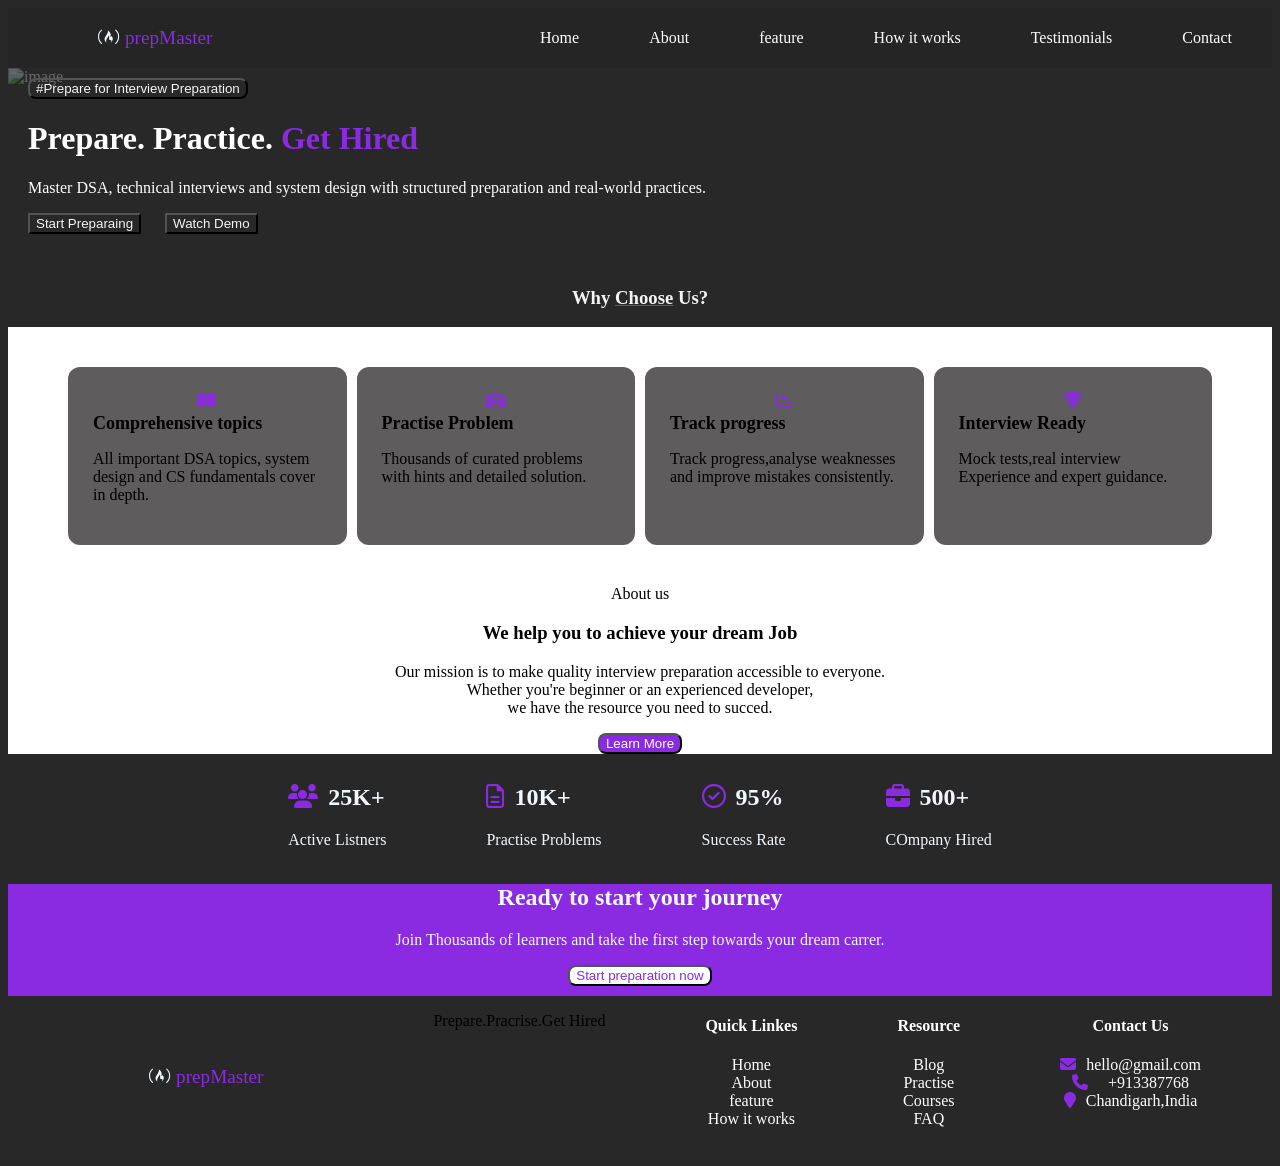
==== WebDev_L-1_LandingPage/index.html @ 2bafe4a3 "Initial Comment" ====
<!DOCTYPE html>
<html lang="en">

<head>
    <meta charset="UTF-8">
    <meta name="viewport" content="width=device-width, initial-scale=1.0">
    <title>Landing Page</title>
    <link rel="stylesheet" href="style.css">
<link rel="stylesheet" href="https://cdnjs.cloudflare.com/ajax/libs/font-awesome/6.7.2/css/all.min.css">
</head>

<body>
    <!-- hero -section -->
    <div class="hero-section">
        <div id="logo"><i id="preMaster"  class="fa-brands fa-free-code-camp"></i>prepMaster</div>

        <nav>
            <a href="#Home" id="home">Home</a>
            <a href="#About" id="about">About</a>
            <a href="#Feature" id="feature">feature</a>
            <a href="#How it works" id="work">How it works</a>
            <a href="#Testimonials" id="Testimonials">Testimonials</a>
            <a href="#Contact" id="contact">Contact</a>
        </nav>
    </div>
    <div class="content">
        <img src="https://images.unsplash.com/photo-1614624532983-4ce03382d63d?q=80&w=1331&auto=format&fit=crop&ixlib=rb-4.1.0&ixid=M3wxMjA3fDB8MHxwaG90by1wYWdlfHx8fGVufDB8fHx8fA%3D%3D"
            alt="image" height="200px" width="1300px">
        <button id="circle">#Prepare for Interview Preparation</button>
        <h1>Prepare. Practice. <span id="span">Get Hired</span></h1>

        <p>Master DSA, technical interviews and system design with structured preparation and real-world practices.</p>
        <button>Start Preparaing</button>
        <button>Watch Demo</button>
    </div>
    <h3 id="title"> Why <span>Choose</span> Us?</h3>
    <div class="cards">
    
        <div id="card1">
            <i id="cardLogo" class="fa-solid fa-book-open"></i>
            <h4>Comprehensive topics</h4>
            <p>All important DSA topics, system design and CS fundamentals cover in depth.</p>
        </div>

        <div id="card2">
            <i id="cardLogo" class="fa-solid fa-school-circle-check"></i>
            <h4>Practise Problem</h4>
            <p>Thousands of curated problems with hints and detailed solution.</p>
        </div>

        <div id="card3">
            <i id="cardLogo" class="fa-solid fa-chart-gantt"></i>
            <h4>Track progress</h4>
            <p>Track progress,analyse weaknesses and improve mistakes consistently.</p>
        </div>

        <div id="card4">
            <i id="cardLogo" class="fa-solid fa-trophy"></i>
            <h4>Interview Ready</h4>
            <p>Mock tests,real interview Experience and expert guidance.</p>
        </div>

    </div>

    <div class="About">About us
        <h3>We help you to achieve your dream Job</h3>
        <p>Our mission is to make quality interview preparation accessible to everyone. <br>Whether you're beginner or an experienced developer,<br>we have the resource you need to succed.</p>
        <button id="learn">Learn More</button>
    </div>

    <div class="count">
        <div>
            <h2><i id="follow" class="fa-solid fa-users"></i>25K+</h2>
            <p>Active Listners</p>
        </div>
         <div>
            <h2><i id="follow" class="fa-regular fa-file-lines"></i>10K+</h2>
            <p>Practise Problems</p>
        </div>
         <div>
            <h2><i id="follow" class="fa-regular fa-circle-check"></i>95%</h2>
            <p>Success Rate</p>
        </div>
         <div>
            <h2><i id="follow" class="fa-solid fa-briefcase"></i>500+</h2>
            <p>COmpany Hired</p>
        </div>

    </div>
    <div class="Testimonials">
        <h2>Ready to start your journey</h2>
        <p>Join Thousands of learners and take the first step towards your dream carrer.</p>
        <button id="start">Start preparation now</button>
    </div>
    <div class="Footer">
        <div id="logo"><i id="preMaster"  class="fa-brands fa-free-code-camp"></i>prepMaster</div>
        <p>Prepare.Pracrise.Get Hired</p>
        <div class="links">
            <h4>Quick Linkes</h4>
            <a href="#Home" id="home">Home</a>
            <a href="#About" id="about">About</a>
            <a href="#Feature" id="feature">feature</a>
            <a href="#How it works" id="work">How it works</a>
        </div>

        <div class="resource">
            <h4>Resource</h4>
            <a href="#Blog" >Blog</a>
            <a href="#Practise" >Practise</a>
            <a href="#Courses" >Courses</a>
            <a href="#FAQ" >FAQ</a>
        </div>

        <div class="contact">
            <h4>Contact Us</h4>
            <a href="#mail"><i id="location" class="fa-solid fa-envelope"></i>hello@gmail.com</a>
            <a href="#Conatct" ><i id="locationPh" class="fa-solid fa-phone"></i>+913387768</a>
            <a href="#Location" ><i id="location" class="fa-solid fa-location-pin"></i>Chandigarh,India</a>
        </div>
    </div>
</body>

</html>
---- WebDev_L-1_LandingPage/style.css ----
body {
    background-color: rgb(41, 40, 40);
}

.hero-section {
    background-color: rgb(37, 37, 37);
    color: white;
    padding: 20px;
    display: flex;
    justify-content: space-between;
    align-items: center;
    height: 20px;
}

#logo {
    color: blueviolet;
    margin: 70px;
    font-size: larger;
}

.hero-section nav {
    display: flex;
    gap: 30px;
}

nav a {
    text-decoration: none;
    color: white;
    padding: 20px;
}

img {
    opacity: 0.5;
}

#color {
    color: blueviolet;

}

.content h1 {
    margin-left: 20px;
}

.content {
    position: relative;
    height: 200px;
    /* text-align: center; */
    color: white;

}

#circle {
    margin-top: 10px;
    border-radius: 8px;
}

.content img {
    position: absolute;
    top: 0;
    left: 0;
    /* width: 100%;
    height: 100%; */
    /* object-fit: cover;  */
    opacity: 0.3;
    z-index: 0;
}

.content h1,
.content p,
.content button {
    position: relative;
    z-index: 1;
    margin-left: 20px;
}

.content button {
    background-color: transparent;
    color: whitesmoke;

}

#span {
    color: blueviolet;
}

#title {
    justify-content: center;
    text-align: center;
    color: whitesmoke;
}

#title>span {
    text-decoration: underline;
    text-decoration-color: blueviolet;
}

.cards {
    background-color: white;
    display: flex;
    /* height: 100px;
    width: 100px; */
    gap: 10px;
    padding: 40px 60px;
    margin: 0;
    justify-content: center;
    box-sizing: border-box
}

.cards>div {
    flex: 1;
    padding: 25px;

    background-color: rgb(94, 92, 92);

    border-radius: 12px;

    box-sizing: border-box;
}

.cards h4 {
    margin: 0 0 15px 0;
    font-size: 18px;
}

#learn {
    background-color: blueviolet;
    color: white;
    border-radius: 8px;
}

.About {
    justify-content: center;
    text-align: center;
    align-items: center;
    background-color: white;
}

.count {
    color: aliceblue;
    height: 100px;
   
    /* background-color: black; */
    display: flex;
    gap: 100px;
    padding-bottom: 40px;
    margin-top:10px;
    justify-content: center;
    box-sizing: border-box;

}
#start{
    background-color: white;
    color:blueviolet;
    border-radius: 8px;
}
.Testimonials{
 justify-content: center;
    text-align: center;
    align-items: center;
    background-color: blueviolet;
    color: aliceblue;
    margin-top: 0;
    padding-bottom: 10px;
}
.Footer{
    /* background-color: black; */
    display: flex;
    justify-content: center;
    text-align: center;
    align-items:flex-start;
    gap: 100px;

}
.links{
    display: flex;
    flex-direction: column;
    color: white;
}
.links a{
    color: white;
    text-decoration: none;
}
.resource{
     display: flex;
    flex-direction: column;
    color: white;
}
.resource a{
    color:white;
    text-decoration: none;
}
.contact{
     display: flex;
    flex-direction: column;
    color: white;
}
.contact a{
      color:white;
    text-decoration: none;
}
#preMaster{
    color: aliceblue;
    margin-right: 5px;
}

#location{
    margin-right: 10px;
    color: blueviolet;
}
#locationPh{
    margin-right: 20px;
    color: blueviolet;
}
#follow{
    margin-right: 10px;
    color:blueviolet;
}
#cardLogo{
    color: blueviolet;
    text-align: center;
    justify-content: center;
    align-items: center;
    display: flex;
    size: 2em;
    margin-bottom: 5px;
}
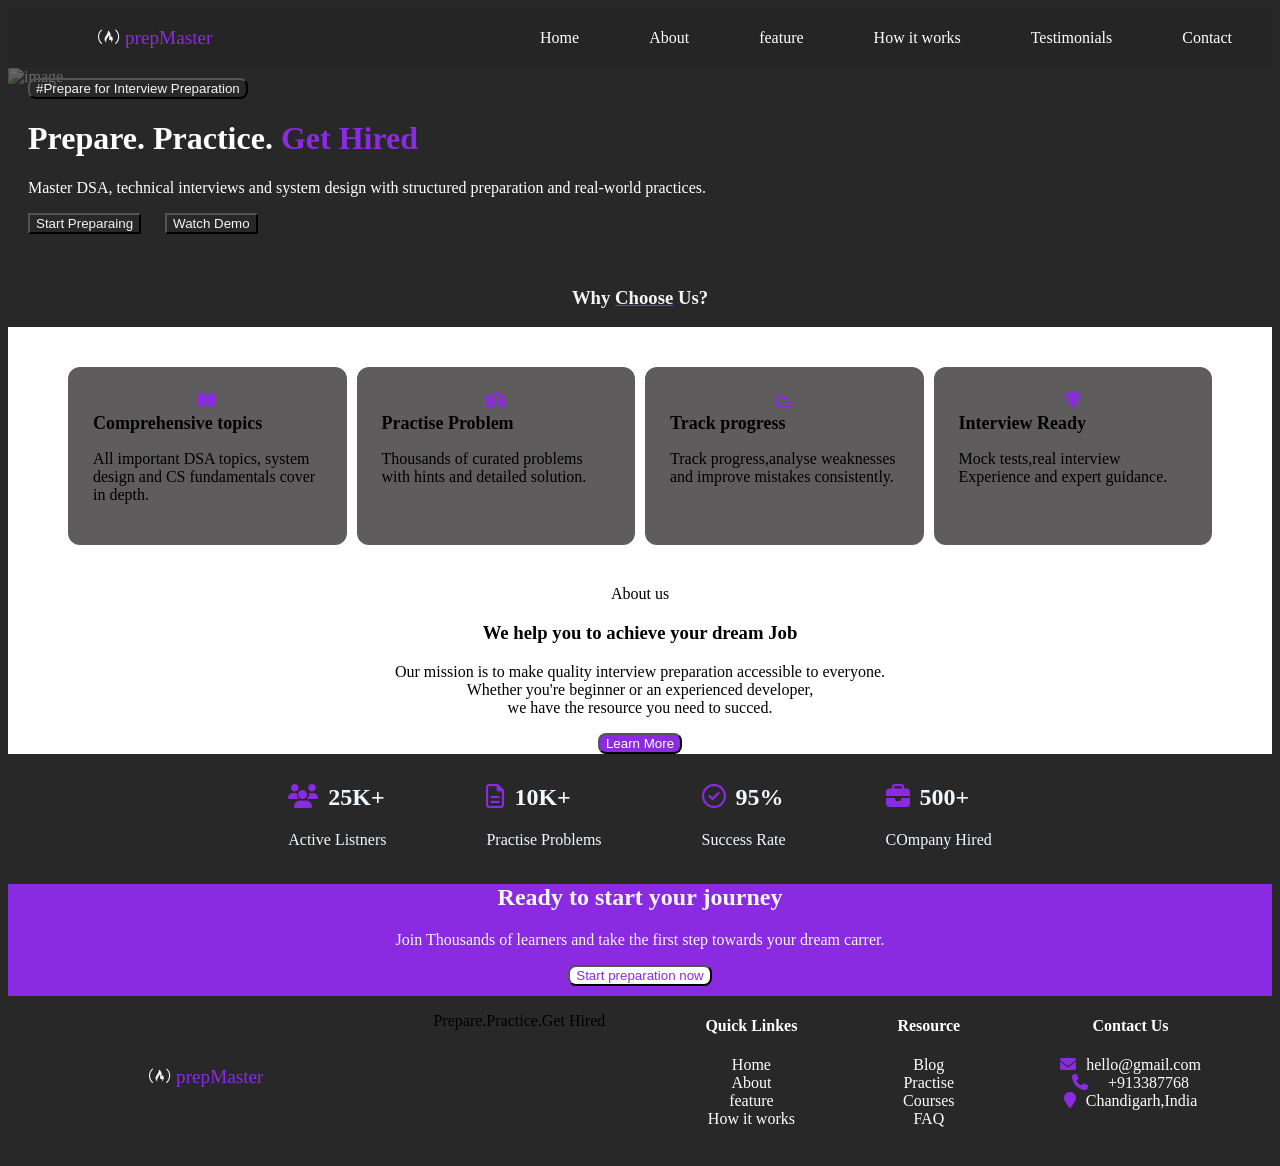
==== commit 6ea1f12d: "Spelling Check" ====
--- a/WebDev_L-1_LandingPage/index.html
+++ b/WebDev_L-1_LandingPage/index.html
@@ -94,7 +94,7 @@
     </div>
     <div class="Footer">
         <div id="logo"><i id="preMaster"  class="fa-brands fa-free-code-camp"></i>prepMaster</div>
-        <p>Prepare.Pracrise.Get Hired</p>
+        <p>Prepare.Practice.Get Hired</p>
         <div class="links">
             <h4>Quick Linkes</h4>
             <a href="#Home" id="home">Home</a>
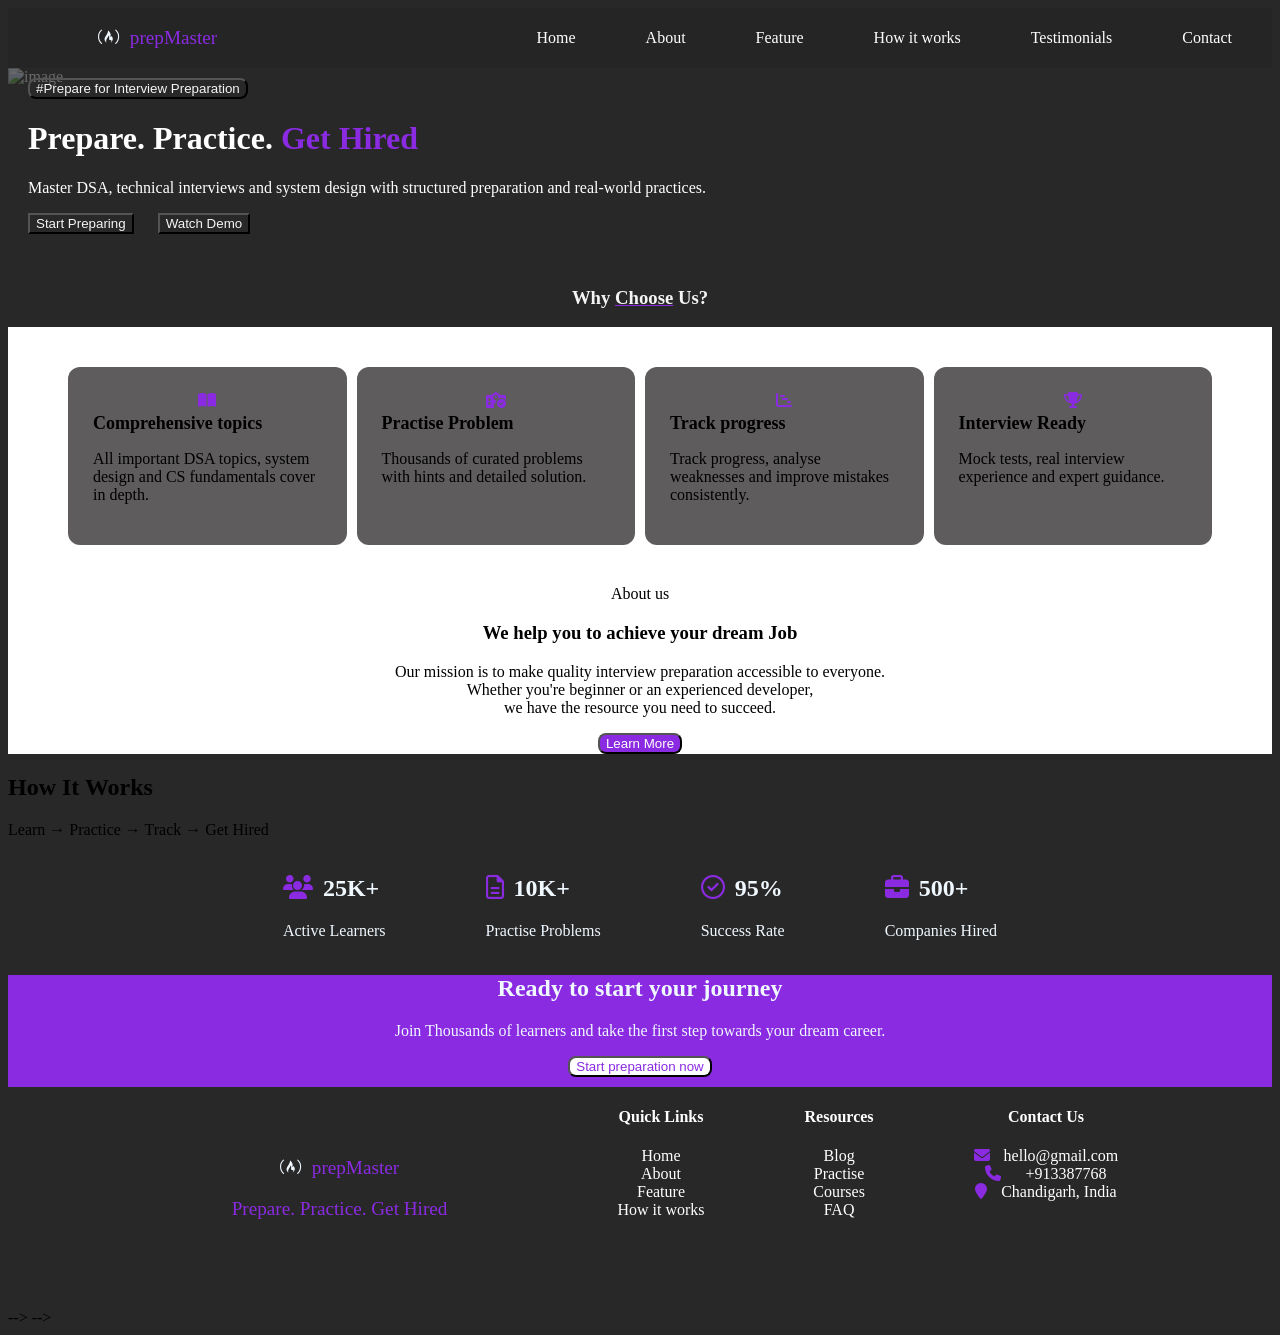
==== commit 8d58702b: "Major Changes" ====
--- a/WebDev_L-1_LandingPage/index.html
+++ b/WebDev_L-1_LandingPage/index.html
@@ -1,3 +1,253 @@
+<!DOCTYPE html>
+<html lang="en">
+
+<head>
+    <meta charset="UTF-8">
+    <meta name="viewport" content="width=device-width, initial-scale=1.0">
+    <title>Landing Page</title>
+
+    <link rel="stylesheet" href="style.css">
+    <link rel="stylesheet"
+        href="https://cdnjs.cloudflare.com/ajax/libs/font-awesome/6.7.2/css/all.min.css">
+</head>
+
+<body>
+
+    <!-- Hero Section -->
+    <div class="hero-section">
+
+        <div id="logo">
+            <i id="preMaster" class="fa-brands fa-free-code-camp"></i>
+            prepMaster
+        </div>
+
+        <nav>
+            <a href="#home">Home</a>
+            <a href="#about">About</a>
+            <a href="#feature">Feature</a>
+            <a href="#how-it-works">How it works</a>
+            <a href="#testimonials">Testimonials</a>
+            <a href="#contact">Contact</a>
+        </nav>
+
+    </div>
+
+
+    <!-- Home Section -->
+    <div class="content" id="home">
+
+        <img src="https://images.unsplash.com/photo-1614624532983-4ce03382d63d?q=80&w=1331&auto=format&fit=crop&ixlib=rb-4.1.0&ixid=M3wxMjA3fDB8MHxwaG90by1wYWdlfHx8fGVufDB8fHx8fA%3D%3D"
+            alt="image" height="200px" width="1300px">
+
+        <button id="circle">#Prepare for Interview Preparation</button>
+
+        <h1>Prepare. Practice. <span id="span">Get Hired</span></h1>
+
+        <p>
+            Master DSA, technical interviews and system design with
+            structured preparation and real-world practices.
+        </p>
+
+        <button>Start Preparing</button>
+        <button>Watch Demo</button>
+
+    </div>
+
+
+    <!-- Feature Section -->
+    <h3 id="title">
+        Why <span>Choose</span> Us?
+    </h3>
+
+    <div class="cards" id="feature">
+
+        <div id="card1">
+            <i id="cardLogo" class="fa-solid fa-book-open"></i>
+            <h4>Comprehensive topics</h4>
+            <p>
+                All important DSA topics, system design and CS fundamentals
+                cover in depth.
+            </p>
+        </div>
+
+        <div id="card2">
+            <i id="cardLogo" class="fa-solid fa-school-circle-check"></i>
+            <h4>Practise Problem</h4>
+            <p>
+                Thousands of curated problems with hints and detailed solution.
+            </p>
+        </div>
+
+        <div id="card3">
+            <i id="cardLogo" class="fa-solid fa-chart-gantt"></i>
+            <h4>Track progress</h4>
+            <p>
+                Track progress, analyse weaknesses and improve mistakes
+                consistently.
+            </p>
+        </div>
+
+        <div id="card4">
+            <i id="cardLogo" class="fa-solid fa-trophy"></i>
+            <h4>Interview Ready</h4>
+            <p>
+                Mock tests, real interview experience and expert guidance.
+            </p>
+        </div>
+
+    </div>
+
+
+    <!-- About Section -->
+    <div class="About" id="about">
+
+        About us
+
+        <h3>We help you to achieve your dream Job</h3>
+
+        <p>
+            Our mission is to make quality interview preparation accessible
+            to everyone.
+            <br>
+            Whether you're beginner or an experienced developer,
+            <br>
+            we have the resource you need to succeed.
+        </p>
+
+        <button id="learn">Learn More</button>
+
+    </div>
+
+
+    <!-- How It Works Section -->
+    <div id="how-it-works">
+
+        <h2>How It Works</h2>
+
+        <p>Learn → Practice → Track → Get Hired</p>
+
+    </div>
+
+
+    <!-- Statistics -->
+    <div class="count">
+
+        <div>
+            <h2>
+                <i id="follow" class="fa-solid fa-users"></i>25K+
+            </h2>
+            <p>Active Learners</p>
+        </div>
+
+        <div>
+            <h2>
+                <i id="follow" class="fa-regular fa-file-lines"></i>10K+
+            </h2>
+            <p>Practise Problems</p>
+        </div>
+
+        <div>
+            <h2>
+                <i id="follow" class="fa-regular fa-circle-check"></i>95%
+            </h2>
+            <p>Success Rate</p>
+        </div>
+
+        <div>
+            <h2>
+                <i id="follow" class="fa-solid fa-briefcase"></i>500+
+            </h2>
+            <p>Companies Hired</p>
+        </div>
+
+    </div>
+
+
+    <!-- Testimonials Section -->
+    <div class="Testimonials" id="testimonials">
+
+        <h2>Ready to start your journey</h2>
+
+        <p>
+            Join Thousands of learners and take the first step
+            towards your dream career.
+        </p>
+
+        <button id="start">Start preparation now</button>
+
+    </div>
+
+
+    <!-- Footer / Contact Section -->
+    <div class="Footer" id="contact">
+
+        <div id="logo">
+            <i id="preMaster" class="fa-brands fa-free-code-camp"></i>
+            prepMaster
+
+            <p>Prepare. Practice. Get Hired</p>
+        </div>
+
+
+        <div class="links">
+
+            <h4>Quick Links</h4>
+
+            <a href="#home">Home</a>
+            <a href="#about">About</a>
+            <a href="#feature">Feature</a>
+            <a href="#how-it-works">How it works</a>
+
+        </div>
+
+
+        <div class="resource">
+
+            <h4>Resources</h4>
+
+            <a href="#Blog">Blog</a>
+            <a href="#Practise">Practise</a>
+            <a href="#Courses">Courses</a>
+            <a href="#FAQ">FAQ</a>
+
+        </div>
+
+
+        <div class="contact">
+
+            <h4>Contact Us</h4>
+
+            <a href="#mail">
+                <i id="location" class="fa-solid fa-envelope"></i>
+                hello@gmail.com
+            </a>
+
+            <a href="#contact">
+                <i id="locationPh" class="fa-solid fa-phone"></i>
+                +913387768
+            </a>
+
+            <a href="#Location">
+                <i id="location" class="fa-solid fa-location-pin"></i>
+                Chandigarh, India
+            </a>
+
+        </div>
+
+    </div>
+
+</body>
+
+</html>
+
+
+
+
+
+
+
+
+<!-- 
 <!DOCTYPE html>
 <html lang="en">
 
@@ -11,7 +261,7 @@
 
 <body>
     <!-- hero -section -->
-    <div class="hero-section">
+    <!-- <div class="hero-section">
         <div id="logo"><i id="preMaster"  class="fa-brands fa-free-code-camp"></i>prepMaster</div>
 
         <nav>
@@ -21,8 +271,8 @@
             <a href="#How it works" id="work">How it works</a>
             <a href="#Testimonials" id="Testimonials">Testimonials</a>
             <a href="#Contact" id="contact">Contact</a>
-        </nav>
-    </div>
+        </nav> -->
+    <!-- </div>
     <div class="content">
         <img src="https://images.unsplash.com/photo-1614624532983-4ce03382d63d?q=80&w=1331&auto=format&fit=crop&ixlib=rb-4.1.0&ixid=M3wxMjA3fDB8MHxwaG90by1wYWdlfHx8fGVufDB8fHx8fA%3D%3D"
             alt="image" height="200px" width="1300px">
@@ -76,8 +326,8 @@
          <div>
             <h2><i id="follow" class="fa-regular fa-file-lines"></i>10K+</h2>
             <p>Practise Problems</p>
-        </div>
-         <div>
+        <!-- </div> -->
+         <!-- <div>
             <h2><i id="follow" class="fa-regular fa-circle-check"></i>95%</h2>
             <p>Success Rate</p>
         </div>
@@ -90,8 +340,8 @@
     <div class="Testimonials">
         <h2>Ready to start your journey</h2>
         <p>Join Thousands of learners and take the first step towards your dream carrer.</p>
-        <button id="start">Start preparation now</button>
-    </div>
+        <button id="start">Start preparation now</button> -->
+    <!-- </div>
     <div class="Footer">
         <div id="logo"><i id="preMaster"  class="fa-brands fa-free-code-camp"></i>prepMaster</div>
         <p>Prepare.Practice.Get Hired</p>
@@ -101,9 +351,9 @@
             <a href="#About" id="about">About</a>
             <a href="#Feature" id="feature">feature</a>
             <a href="#How it works" id="work">How it works</a>
-        </div>
-
-        <div class="resource">
+        </div> -->
+
+        <!-- <div class="resource">
             <h4>Resource</h4>
             <a href="#Blog" >Blog</a>
             <a href="#Practise" >Practise</a>
@@ -120,4 +370,4 @@
     </div>
 </body>
 
-</html>+</html> --> --> -->
--- a/WebDev_L-1_LandingPage/style.css
+++ b/WebDev_L-1_LandingPage/style.css
@@ -1,5 +1,8 @@
 body {
     background-color: rgb(41, 40, 40);
+}
+html {
+    scroll-behavior: smooth;
 }
 
 .hero-section {
--- a/WebDev_L-1_LandingPage/style.css
+++ b/WebDev_L-1_LandingPage/style.css
@@ -1,5 +1,8 @@
 body {
     background-color: rgb(41, 40, 40);
+}
+html {
+    scroll-behavior: smooth;
 }
 
 .hero-section {
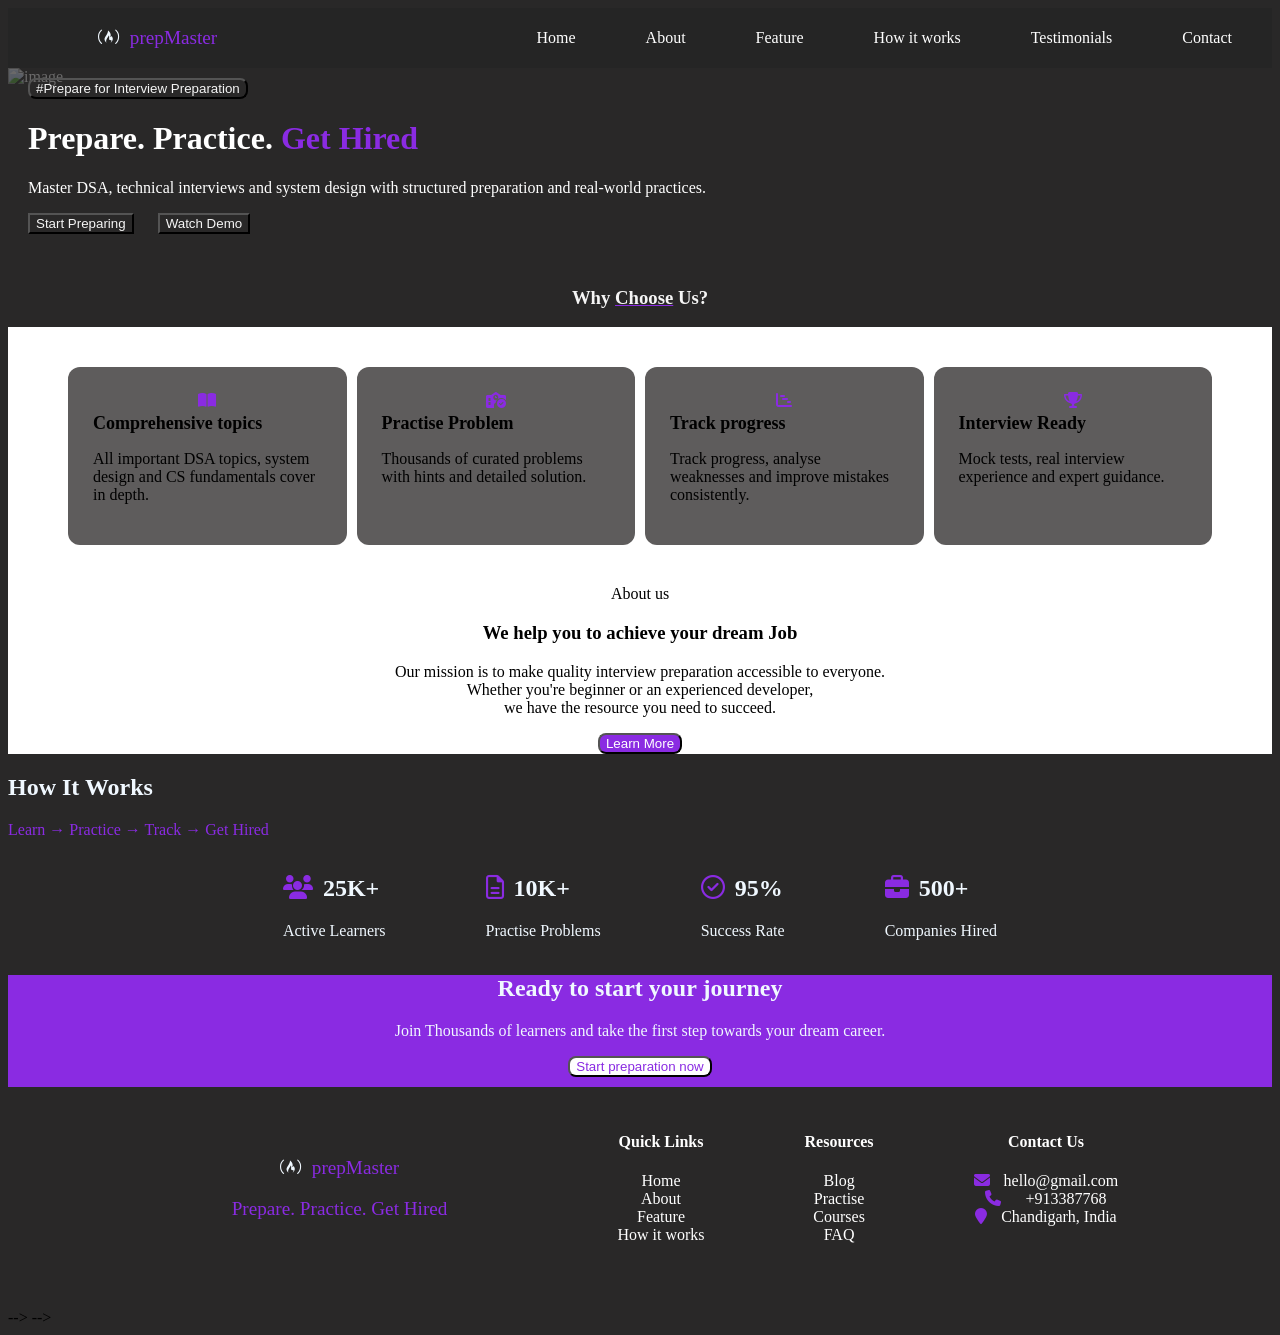
==== commit 123bd6bf: "style changes" ====
--- a/WebDev_L-1_LandingPage/index.html
+++ b/WebDev_L-1_LandingPage/index.html
@@ -124,7 +124,7 @@
 
         <h2>How It Works</h2>
 
-        <p>Learn → Practice → Track → Get Hired</p>
+        <p class="how-it-works">Learn → Practice → Track → Get Hired</p>
 
     </div>
 
--- a/WebDev_L-1_LandingPage/style.css
+++ b/WebDev_L-1_LandingPage/style.css
@@ -152,6 +152,14 @@
     box-sizing: border-box;
 
 }
+#how-it-works{
+    color: aliceblue;
+}
+.how-it-works{
+    color:blueviolet ;
+}
+
+
 #start{
     background-color: white;
     color:blueviolet;
@@ -179,6 +187,7 @@
     display: flex;
     flex-direction: column;
     color: white;
+    margin-top: 25px;
 }
 .links a{
     color: white;
@@ -188,6 +197,7 @@
      display: flex;
     flex-direction: column;
     color: white;
+    margin-top: 25px;
 }
 .resource a{
     color:white;
@@ -197,6 +207,7 @@
      display: flex;
     flex-direction: column;
     color: white;
+    margin-top: 25px;
 }
 .contact a{
       color:white;
--- a/WebDev_L-1_LandingPage/style.css
+++ b/WebDev_L-1_LandingPage/style.css
@@ -152,6 +152,14 @@
     box-sizing: border-box;
 
 }
+#how-it-works{
+    color: aliceblue;
+}
+.how-it-works{
+    color:blueviolet ;
+}
+
+
 #start{
     background-color: white;
     color:blueviolet;
@@ -179,6 +187,7 @@
     display: flex;
     flex-direction: column;
     color: white;
+    margin-top: 25px;
 }
 .links a{
     color: white;
@@ -188,6 +197,7 @@
      display: flex;
     flex-direction: column;
     color: white;
+    margin-top: 25px;
 }
 .resource a{
     color:white;
@@ -197,6 +207,7 @@
      display: flex;
     flex-direction: column;
     color: white;
+    margin-top: 25px;
 }
 .contact a{
       color:white;
